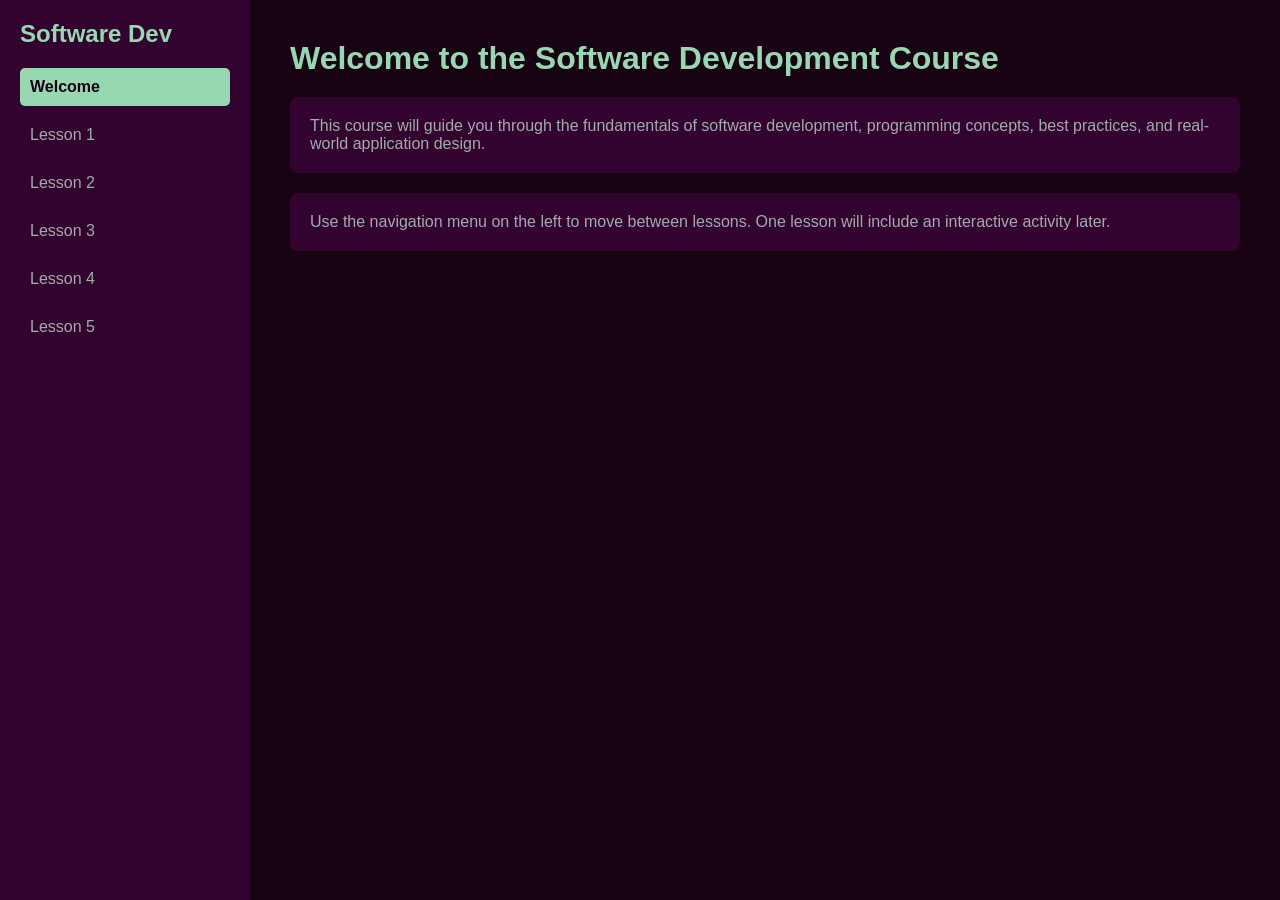
==== index.html @ 2f32c73f "Bardzo poważne zmianny Rozszerzony tekst 3 pierwszych lekcji" ====
<!doctype html>
<html lang="en">
  <head>
    <meta charset="UTF-8" />
    <title>Software Development Course - Welcome</title>
    <link rel="stylesheet" href="css/styles.css" />
  </head>
  <body>
    <aside class="sidebar">
      <h2>Software Dev</h2>
      <ul class="nav-links">
        <li><a href="index.html">Welcome</a></li>
        <li><a href="lesson1.html">Lesson 1</a></li>
        <li><a href="lesson2.html">Lesson 2</a></li>
        <li><a href="lesson3.html">Lesson 3</a></li>
        <li><a href="lesson4.html">Lesson 4</a></li>
        <li><a href="lesson5.html">Lesson 5</a></li>
      </ul>
    </aside>

    <main class="content">
      <h1>Welcome to the Software Development Course</h1>

      <div class="card">
        <p>
          This course will guide you through the fundamentals of software
          development, programming concepts, best practices, and real-world
          application design.
        </p>
      </div>

      <div class="card">
        <p>
          Use the navigation menu on the left to move between lessons. One
          lesson will include an interactive activity later.
        </p>
      </div>
      


    </main>

    <script src="js/script.js"></script>
  </body>
</html>
---- css/styles.css ----
/* ===== Color Palette ===== */
:root {
  --coffee-bean: #170312ff;
  --midnight-violet: #33032fff;
  --deep-purple: #531253ff;
  --cool-steel: #a0acadff;
  --celadon: #97d8b2ff;
}

/* ===== Reset ===== */
* {
  margin: 0;
  padding: 0;
  box-sizing: border-box;
  font-family: Arial, Helvetica, sans-serif;
}

/* ===== Layout ===== */
body {
  display: flex;
  min-height: 100vh;
  background-color: var(--coffee-bean);
  color: var(--cool-steel);
}

/* ===== Sidebar ===== */
.sidebar {
  width: 250px;
  background-color: var(--midnight-violet);
  padding: 20px;
  display: flex;
  flex-direction: column;
}

.sidebar h2 {
  color: var(--celadon);
  margin-bottom: 20px;
}

.nav-links {
  list-style: none;
}

.nav-links li {
  margin-bottom: 10px;
}

.nav-links a {
  text-decoration: none;
  color: var(--cool-steel);
  padding: 10px;
  display: block;
  border-radius: 5px;
  transition: 0.3s;
}

.nav-links a:hover {
  background-color: var(--deep-purple);
  color: white;
}

.nav-links a.active {
  background-color: var(--celadon);
  color: var(--coffee-bean);
  font-weight: bold;
}

/* ===== Main Content ===== */
.content {
  flex: 1;
  padding: 40px;
}

.content h1 {
  color: var(--celadon);
  margin-bottom: 20px;
}

.card {
  background-color: var(--midnight-violet);
  padding: 20px;
  border-radius: 8px;
  margin-bottom: 20px;
}
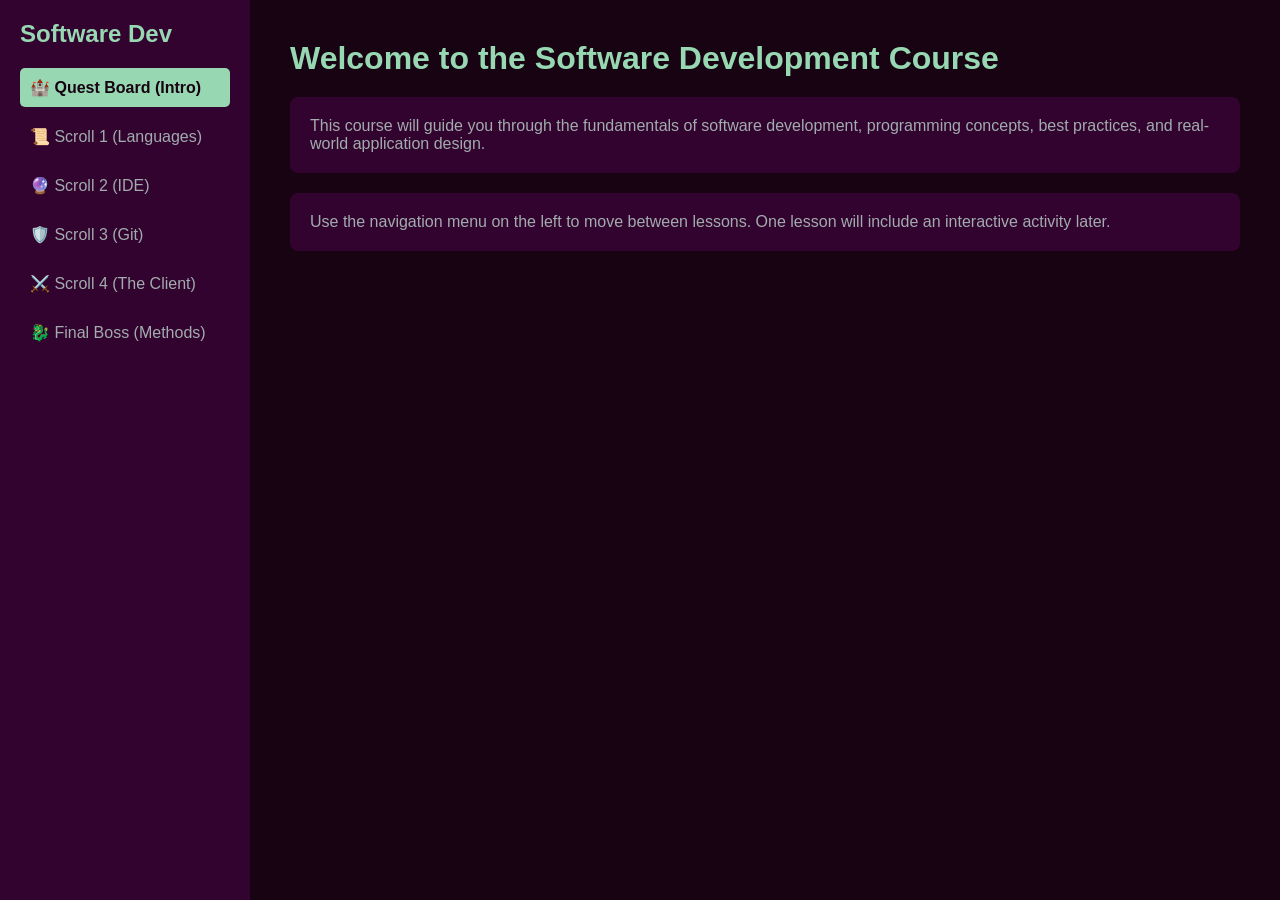
==== commit f60f07ef: "Interaktywne elementy" ====
--- a/index.html
+++ b/index.html
@@ -8,13 +8,13 @@
   <body>
     <aside class="sidebar">
       <h2>Software Dev</h2>
-      <ul class="nav-links">
-        <li><a href="index.html">Welcome</a></li>
-        <li><a href="lesson1.html">Lesson 1</a></li>
-        <li><a href="lesson2.html">Lesson 2</a></li>
-        <li><a href="lesson3.html">Lesson 3</a></li>
-        <li><a href="lesson4.html">Lesson 4</a></li>
-        <li><a href="lesson5.html">Lesson 5</a></li>
+      <ul class="nav-links quest-log">
+        <li><a href="index.html">🏰 Quest Board (Intro)</a></li>
+        <li><a href="lesson1.html">📜 Scroll 1 (Languages)</a></li>
+        <li><a href="lesson2.html">🔮 Scroll 2 (IDE)</a></li>
+        <li><a href="lesson3.html">🛡️ Scroll 3 (Git)</a></li>
+        <li><a href="lesson4.html">⚔️ Scroll 4 (The Client)</a></li>
+        <li><a href="lesson5.html">🐉 Final Boss (Methods)</a></li>
       </ul>
     </aside>
 
--- a/css/styles.css
+++ b/css/styles.css
@@ -82,3 +82,259 @@
   border-radius: 8px;
   margin-bottom: 20px;
 }
+
+/* ===== Interactive Elements ===== */
+.interactive-table {
+  width: 100%;
+  border-collapse: collapse;
+  margin: 15px 0;
+  background-color: var(--coffee-bean);
+  border-radius: 5px;
+  overflow: hidden;
+}
+
+.interactive-table th, .interactive-table td {
+  padding: 12px;
+  text-align: left;
+  border-bottom: 1px solid var(--midnight-violet);
+}
+
+.interactive-table th {
+  background-color: var(--deep-purple);
+  color: white;
+}
+
+.language-select {
+  padding: 8px;
+  border-radius: 4px;
+  background-color: var(--cool-steel);
+  color: var(--coffee-bean);
+  border: none;
+  font-size: 14px;
+  width: 100%;
+}
+
+.interactive-btn {
+  background-color: var(--celadon);
+  color: var(--coffee-bean);
+  border: none;
+  padding: 10px 15px;
+  border-radius: 5px;
+  cursor: pointer;
+  font-weight: bold;
+  transition: opacity 0.2s;
+}
+
+.interactive-btn:hover {
+  opacity: 0.8;
+}
+
+.feedback-msg {
+  margin-top: 10px;
+  font-weight: bold;
+  min-height: 20px;
+}
+
+.success-text {
+  color: #7ee081;
+}
+
+.error-text {
+  color: #ff6b6b;
+}
+
+.result-icon {
+  width: 30px;
+  text-align: center;
+}
+
+/* ===== Commit Game ===== */
+.game-controls {
+  display: flex;
+  align-items: center;
+  gap: 15px;
+  margin: 15px 0;
+}
+
+.game-stat {
+  font-size: 1.1em;
+  font-weight: bold;
+  color: var(--celadon);
+}
+
+.commit-grid {
+  display: grid;
+  grid-template-columns: repeat(20, 1fr);
+  gap: 3px;
+  margin: 15px 0;
+  background-color: var(--coffee-bean);
+  padding: 10px;
+  border-radius: 5px;
+}
+
+.commit-square {
+  aspect-ratio: 1;
+  background-color: var(--cool-steel);
+  border-radius: 2px;
+  cursor: pointer;
+  transition: transform 0.1s, background-color 0.2s;
+}
+
+.commit-square:active {
+  transform: scale(0.9);
+}
+
+.commit-square.committed {
+  background-color: var(--celadon);
+  cursor: default;
+}
+
+/* ===== Vim Terminal ===== */
+.vim-terminal {
+  background-color: #000;
+  color: #ccc;
+  font-family: monospace;
+  padding: 15px;
+  border-radius: 5px;
+  margin: 15px 0;
+  min-height: 120px;
+  display: flex;
+  flex-direction: column;
+}
+
+.vim-input-line {
+  display: flex;
+  margin-top: auto;
+}
+
+.vim-input-line input {
+  background: transparent;
+  border: none;
+  color: #ccc;
+  font-family: monospace;
+  outline: none;
+  flex: 1;
+  font-size: 14px;
+}
+
+/* ===== Boss Battle ===== */
+.client-boss-container {
+  background-color: var(--coffee-bean);
+  padding: 20px;
+  border-radius: 8px;
+  border: 2px solid var(--deep-purple);
+  margin: 15px 0;
+}
+
+.boss-dialogue {
+  font-style: italic;
+  margin-bottom: 15px;
+  padding: 10px;
+  background-color: var(--midnight-violet);
+  border-left: 4px solid var(--celadon);
+}
+
+.boss-stats {
+  font-weight: bold;
+  color: #ff6b6b;
+  margin-bottom: 20px;
+  text-align: center;
+  font-size: 1.2em;
+}
+
+.boss-actions {
+  display: flex;
+  flex-direction: column;
+  gap: 10px;
+}
+
+.attack-btn {
+  background-color: var(--deep-purple);
+  border: 1px solid var(--cool-steel);
+}
+
+.attack-btn:hover {
+  background-color: var(--midnight-violet);
+  border-color: var(--celadon);
+}
+
+/* ===== Level Up Animation ===== */
+.level-up-popup {
+  position: fixed;
+  top: 50%;
+  left: 50%;
+  transform: translate(-50%, -50%) scale(0.5);
+  background: radial-gradient(circle, var(--midnight-violet) 0%, var(--coffee-bean) 100%);
+  color: var(--celadon);
+  padding: 40px 60px;
+  border: 4px solid var(--deep-purple);
+  border-radius: 15px;
+  font-size: 3em;
+  font-weight: bold;
+  font-family: 'Times New Roman', serif;
+  text-shadow: 2px 2px 4px #000;
+  box-shadow: 0 0 30px var(--celadon);
+  z-index: 1000;
+  opacity: 0;
+  pointer-events: none;
+  transition: all 0.5s cubic-bezier(0.175, 0.885, 0.32, 1.275);
+}
+
+.level-up-popup.show {
+  opacity: 1;
+  transform: translate(-50%, -50%) scale(1);
+}
+
+/* ===== Final Boss - Wizard ===== */
+.wizard-boss-container {
+  background-color: var(--coffee-bean);
+  padding: 20px;
+  border-radius: 8px;
+  border: 2px solid #5d4037;
+  margin: 15px 0;
+  text-align: center;
+}
+
+.wizard-hp-bar {
+  width: 100%;
+  height: 20px;
+  background-color: var(--cool-steel);
+  border-radius: 10px;
+  margin: 10px 0 25px 0;
+  overflow: hidden;
+  border: 1px solid var(--coffee-bean);
+}
+
+.wizard-hp-fill {
+  height: 100%;
+  background-color: #ff6b6b;
+  width: 100%;
+  transition: width 0.3s ease;
+}
+
+.wizard-question {
+  font-size: 1.2em;
+  margin-bottom: 20px;
+  color: var(--celadon);
+}
+
+.wizard-options {
+  display: flex;
+  flex-direction: column;
+  gap: 10px;
+}
+
+.wizard-option-btn {
+  background-color: var(--midnight-violet);
+  color: var(--cool-steel);
+  border: 1px solid var(--deep-purple);
+  padding: 12px;
+  border-radius: 5px;
+  cursor: pointer;
+  transition: 0.2s;
+}
+
+.wizard-option-btn:hover {
+  background-color: var(--deep-purple);
+  color: white;
+}
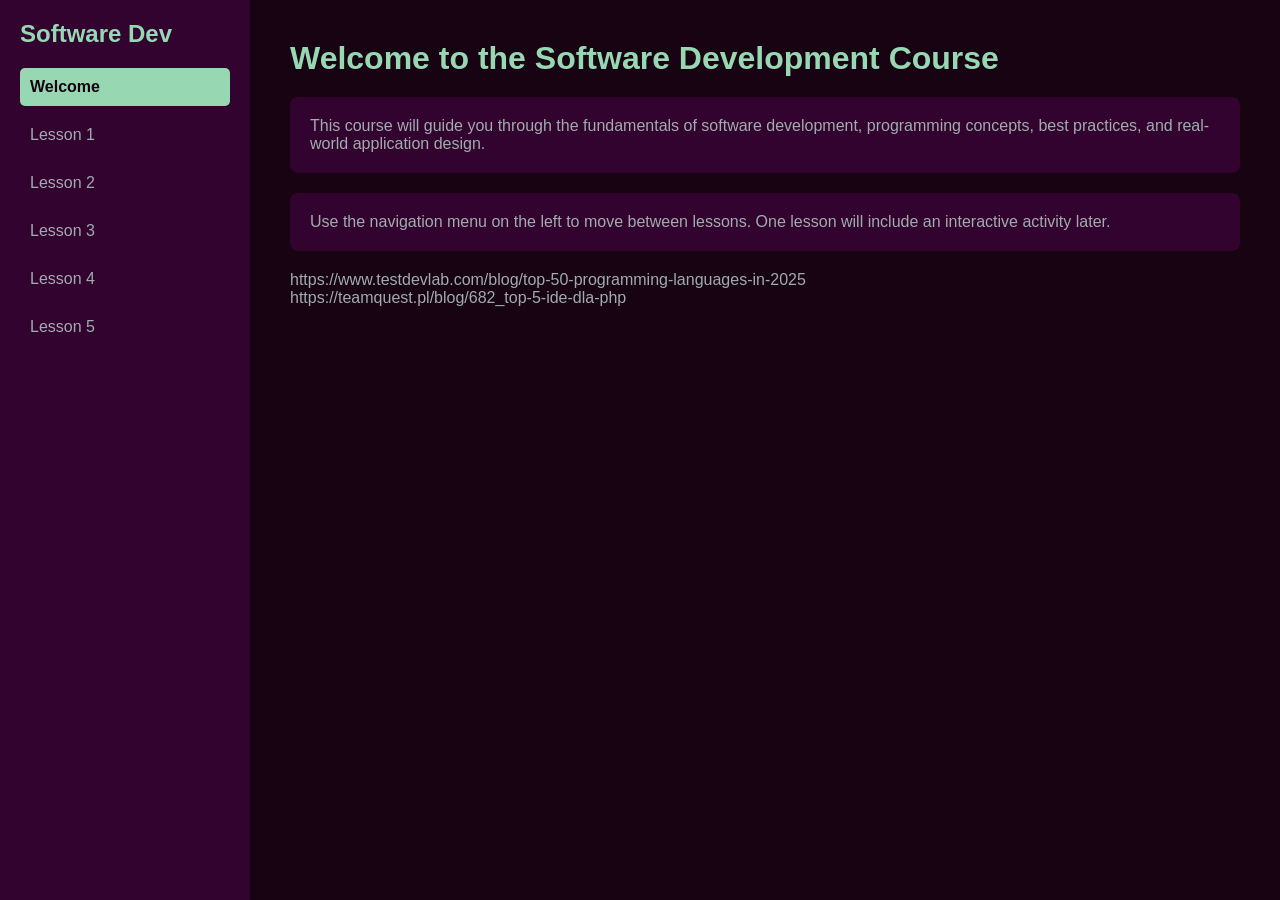
==== commit da7a9645: "Add images and update lesson content for improved learning resources" ====
--- a/index.html
+++ b/index.html
@@ -8,13 +8,13 @@
   <body>
     <aside class="sidebar">
       <h2>Software Dev</h2>
-      <ul class="nav-links quest-log">
-        <li><a href="index.html">🏰 Quest Board (Intro)</a></li>
-        <li><a href="lesson1.html">📜 Scroll 1 (Languages)</a></li>
-        <li><a href="lesson2.html">🔮 Scroll 2 (IDE)</a></li>
-        <li><a href="lesson3.html">🛡️ Scroll 3 (Git)</a></li>
-        <li><a href="lesson4.html">⚔️ Scroll 4 (The Client)</a></li>
-        <li><a href="lesson5.html">🐉 Final Boss (Methods)</a></li>
+      <ul class="nav-links">
+        <li><a href="index.html">Welcome</a></li>
+        <li><a href="lesson1.html">Lesson 1</a></li>
+        <li><a href="lesson2.html">Lesson 2</a></li>
+        <li><a href="lesson3.html">Lesson 3</a></li>
+        <li><a href="lesson4.html">Lesson 4</a></li>
+        <li><a href="lesson5.html">Lesson 5</a></li>
       </ul>
     </aside>
 
@@ -35,7 +35,8 @@
           lesson will include an interactive activity later.
         </p>
       </div>
-      
+      <p> https://www.testdevlab.com/blog/top-50-programming-languages-in-2025</p>
+      <p> https://teamquest.pl/blog/682_top-5-ide-dla-php</p>
 
 
     </main>
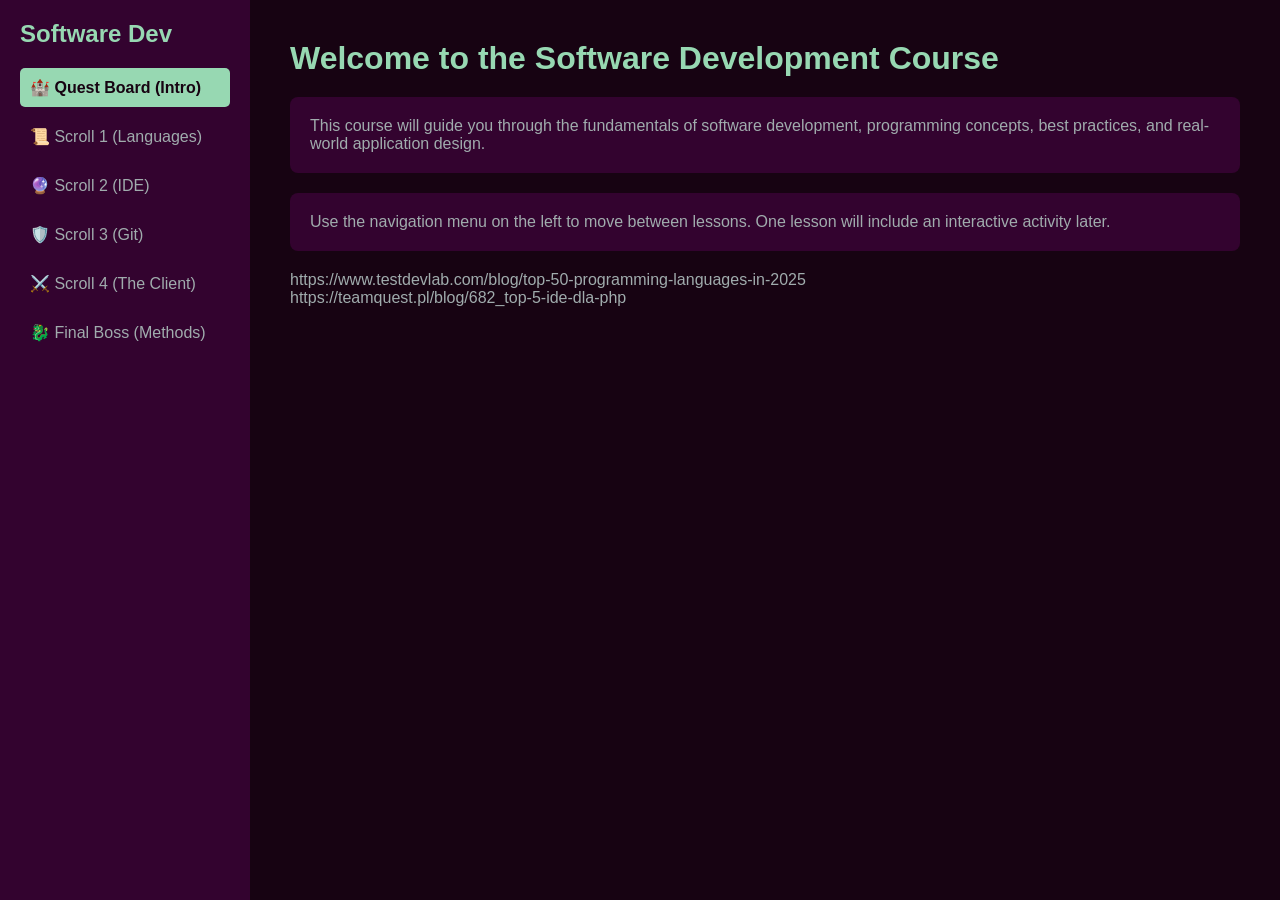
==== commit 458bffd0: "Merge branch 'main' of https://github.com/ItzBeeM/Software-Development-Course-Website" ====
--- a/index.html
+++ b/index.html
@@ -8,13 +8,13 @@
   <body>
     <aside class="sidebar">
       <h2>Software Dev</h2>
-      <ul class="nav-links">
-        <li><a href="index.html">Welcome</a></li>
-        <li><a href="lesson1.html">Lesson 1</a></li>
-        <li><a href="lesson2.html">Lesson 2</a></li>
-        <li><a href="lesson3.html">Lesson 3</a></li>
-        <li><a href="lesson4.html">Lesson 4</a></li>
-        <li><a href="lesson5.html">Lesson 5</a></li>
+      <ul class="nav-links quest-log">
+        <li><a href="index.html">🏰 Quest Board (Intro)</a></li>
+        <li><a href="lesson1.html">📜 Scroll 1 (Languages)</a></li>
+        <li><a href="lesson2.html">🔮 Scroll 2 (IDE)</a></li>
+        <li><a href="lesson3.html">🛡️ Scroll 3 (Git)</a></li>
+        <li><a href="lesson4.html">⚔️ Scroll 4 (The Client)</a></li>
+        <li><a href="lesson5.html">🐉 Final Boss (Methods)</a></li>
       </ul>
     </aside>
 
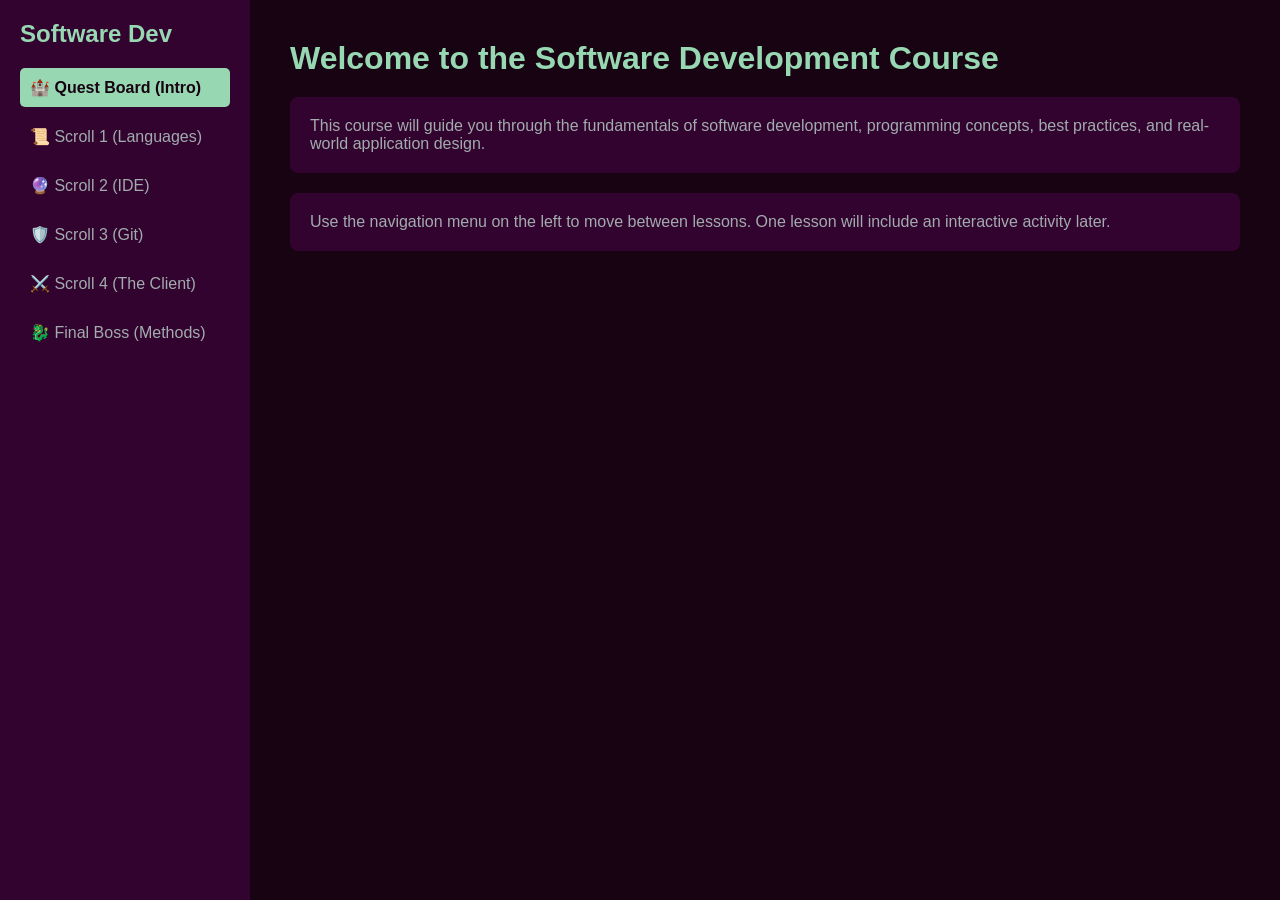
==== commit 27e85787: "Small fixes" ====
--- a/index.html
+++ b/index.html
@@ -35,10 +35,7 @@
           lesson will include an interactive activity later.
         </p>
       </div>
-      <p> https://www.testdevlab.com/blog/top-50-programming-languages-in-2025</p>
-      <p> https://teamquest.pl/blog/682_top-5-ide-dla-php</p>
-
-
+      
     </main>
 
     <script src="js/script.js"></script>
--- a/css/styles.css
+++ b/css/styles.css
@@ -246,11 +246,14 @@
   display: flex;
   flex-direction: column;
   gap: 10px;
+  color: white;
 }
 
 .attack-btn {
   background-color: var(--deep-purple);
   border: 1px solid var(--cool-steel);
+color: white;
+
 }
 
 .attack-btn:hover {
